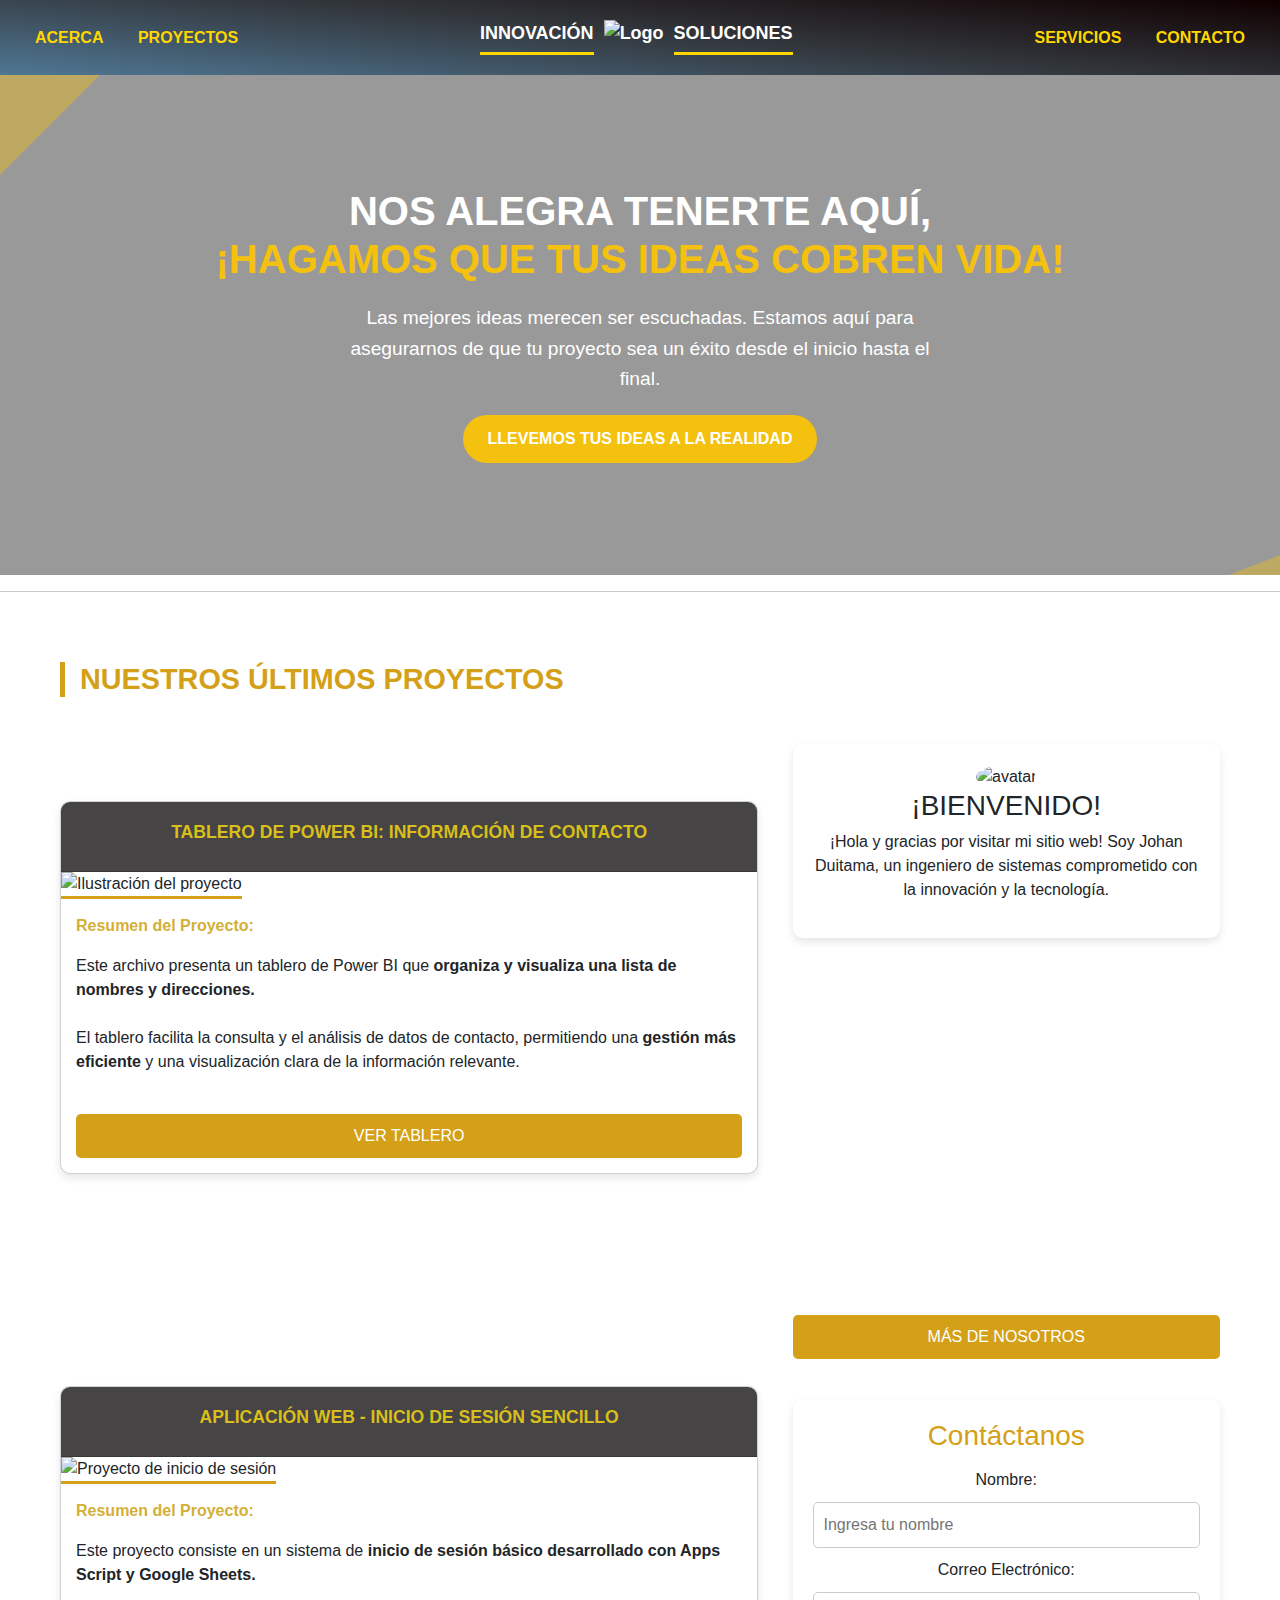
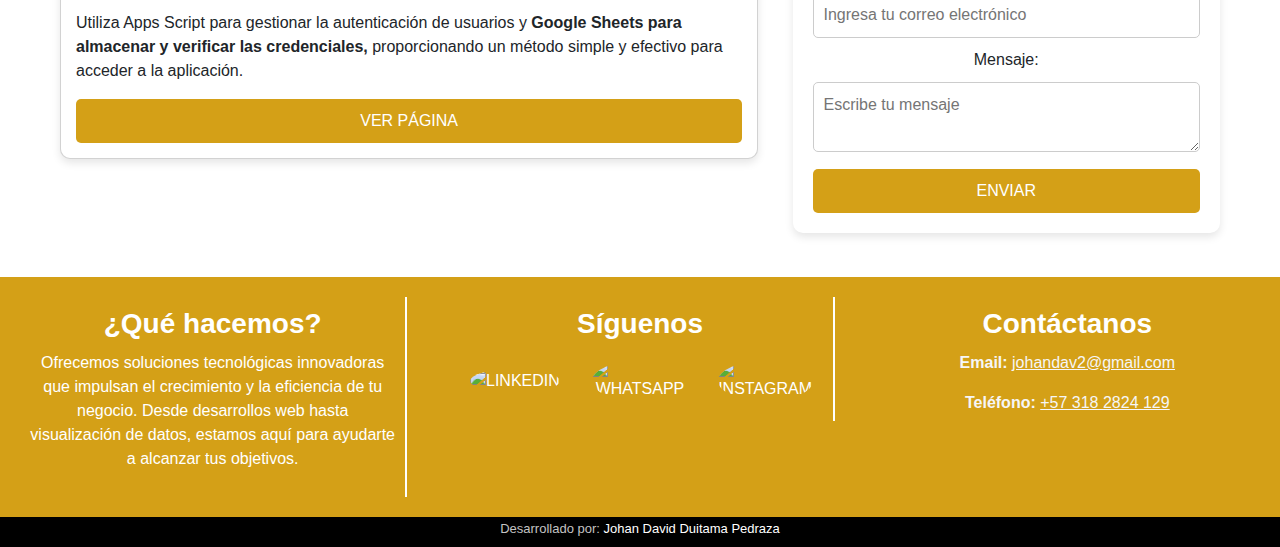
==== index.html @ 5816517e "Update index.html" ====
<!DOCTYPE html>
<html lang="en">
<head>
  <meta charset="UTF-8">
  <link href="https://cdn.jsdelivr.net/npm/bootstrap@5.3.0-alpha1/dist/css/bootstrap.min.css" rel="stylesheet">
<script src="https://cdn.jsdelivr.net/npm/bootstrap@5.3.0-alpha1/dist/js/bootstrap.bundle.min.js"></script>
  <meta name="viewport" content="width=device-width, initial-scale=1.0">
  <title>Home</title>
  <link rel="stylesheet" href="css/style.css">
  <div data-include="barra.html"></div>
  <script src="js/include.js"></script>
   
</head>
<body style="background-image: url('https://lh3.googleusercontent.com/d/1yUxpy_jwrIPsBIC0l4jZzSTV3zMsfBp3=w1000');">
  <div class="banner">
    <div class="banner-overlay">
      <div class="banner-content">
        <h1>
          NOS ALEGRA TENERTE AQUÍ, <br>
          <span>¡HAGAMOS QUE TUS IDEAS COBREN VIDA!</span>
        </h1>
        <p>Las mejores ideas merecen ser escuchadas. Estamos aquí para asegurarnos de que tu proyecto sea un éxito desde el inicio hasta el final.</p>
        <a href="#contact" class="cta-button">Llevemos tus ideas a la realidad</a>
      </div>
    </div>
  </div>
  <hr><br>
        <div class="content-container">
            <!-- Tarjetas de proyectos -->
            <div class="projects-container">
              <div class="section-title">
            <h2>NUESTROS ÚLTIMOS PROYECTOS</h2>
        </div>
                <!-- Primera tarjeta -->
                <div class="card">
                    <div class="card-header" >
                        <h3 style="font-size: 1.1rem; font-weight: 700">TABLERO DE POWER BI: Información de Contacto</h3>
                    </div>
                  <div class="card-image">
                        <img src="https://lh3.googleusercontent.com/d/1F6xA692buQP2suJYj05FmIraG1LavF7g" alt="Ilustración del proyecto">
                    </div>
                    <div class="card-body">
                        <p style="color: #d4af37;"><strong>Resumen del Proyecto:</strong></p>
                        <p>
                            Este archivo presenta un tablero de Power BI que
                  <strong> organiza y visualiza una lista de nombres y direcciones.</strong><br><br>
                       El tablero facilita la consulta y el análisis de datos de contacto, permitiendo una
                  <strong>gestión más eficiente</strong> y una visualización clara de la información relevante.<br><br>
                        </p>
                        <button>Ver tablero</button>
                    </div>
                </div><br>
                <!-- Segunda tarjeta -->
                <div class="card">
                    <div class="card-header">
                        <h3 style="font-size: 1.1rem; font-weight: 700">APLICACIÓN WEB - INICIO DE SESIÓN SENCILLO</h3>
                    </div>
                  <div class="card-image">
                        <img src="https://lh3.googleusercontent.com/d/1y0RFbzNSNemW6zxObgn59GOsygUxn7Wi" alt="Proyecto de inicio de sesión">
                    </div>
                    <div class="card-body">
                        <p style="color: #d4af37;"><strong>Resumen del Proyecto:</strong></p>
                        <p>
                            Este proyecto consiste en un sistema de
                  <strong>inicio de sesión básico desarrollado con Apps Script y Google Sheets.</strong> <br><br>
                      Utiliza Apps Script para gestionar la autenticación de usuarios y
                  <strong>Google Sheets para almacenar y verificar las credenciales,</strong> proporcionando un método
                  simple y efectivo para acceder a la aplicación.
                        </p>
                        <button>Ver página</button>
                    </div>
                </div>
            </div>

            <!-- Sección de bienvenida y video -->
          
            <div class="media-container">
              <br><br><br>
                <div class="welcome">
                  <img src="https://drive.google.com/thumbnail?id=1zCVaD3cyQrwqjMhh7ZZU_AqfDfAitEMU" class="rounded-circle img-fluid"
            alt="avatar"><br>
                    <h3>¡BIENVENIDO!</h3>
                    <p>
                        ¡Hola y gracias por visitar mi sitio web! Soy Johan Duitama, un ingeniero de sistemas comprometido con la innovación y la tecnología.
                    </p>
                </div>
                <div class="video">
                    <iframe src="https://www.youtube.com/embed/tu-video" frameborder="0" allowfullscreen></iframe>
                    <button>Más de nosotros</button>
                </div>
              <div class="contact-form">
    <h3>Contáctanos</h3>
    <form>
        <label for="name">Nombre:</label>
        <input type="text" id="name" name="name" placeholder="Ingresa tu nombre">
        
        <label for="email">Correo Electrónico:</label>
        <input type="email" id="email" name="email" placeholder="Ingresa tu correo electrónico">
        
        <label for="message">Mensaje:</label>
        <textarea id="message" name="message" placeholder="Escribe tu mensaje"></textarea>
        
        <button type="submit">Enviar</button>
    </form>
</div>

            </div>
        </div>
    </section>
<script src="https://code.jquery.com/jquery-3.5.1.slim.min.js"></script>
<script src="https://cdn.jsdelivr.net/npm/@popperjs/core@2.9.2/dist/umd/popper.min.js"></script>
<script src="https://stackpath.bootstrapcdn.com/bootstrap/4.5.2/js/bootstrap.min.js"></script>
<script src="https://stackpath.bootstrapcdn.com/bootstrap/5.3.0/js/bootstrap.bundle.min.js"></script>
<script type="text/javascript" src="https://cdnjs.cloudflare.com/ajax/libs/mdb-ui-kit/6.0.0/mdb.min.js"></script>
<br><div data-include="footer.html"></div>
<script src="js/include.js"></script>  
</body>
<style>
body {
  margin: 0;
  font-family: Arial, sans-serif;
  background-position: center;
  background-repeat: no-repeat;
  background-size: cover;
}

  .banner {
  position: relative;
  height: 500px;
  background: linear-gradient(rgba(0, 0, 0, 0.4), rgba(0, 0, 0, 0.4)), 
              url('https://lh3.googleusercontent.com/d/1TBzUfi-WUexUYjb9cb_vyinbn6tvQz3D=w1000') no-repeat center center/cover;
  display: flex;
  justify-content: center;
  align-items: center;
  overflow: hidden;
}

  .banner::before, 
.banner::after {
  content: '';
  position: absolute;
  background: rgba(244, 193, 15, 0.4); /* Yellow with 40% transparency */
  z-index: 1;
}

/* Left triangle */
.banner::before {
  clip-path: polygon(0 0, 100px 0, 0 100px); /* Creates the left triangle */
  width: 100px;
  height: 100px;
  top: 0;
  left: 0;
}

/* Bottom triangle */
.banner::after {
  clip-path: polygon(100% 100%, 100% 80%, 80% 100%); /* Creates the bottom triangle */
  width: 20%;
  height: 20%;
  bottom: 0;
  right: 0;
}
  

</style>
  
</html>
---- css/style.css ----
<style>
 /* Banner Index*/       
/* Banner Index*/  
/* Banner Index*/  
.banner-overlay {
  background: rgba(0, 0, 0, 1.0); 
  width: 100%;
  height: 100%;
  display: flex;
  justify-content: center;
  align-items: center;
  z-index: 2; 
}

.banner-content {
  text-align: center; 
  color: white;
  animation: fadeIn 1.5s ease-in-out; 
  padding: 20px;
  display: flex; 
  flex-direction: column; 
  justify-content: center; 
  align-items: center; 
  z-index: 3; 
}

.banner-content h1 {
  font-size: 2.5rem;
  font-weight: bold;
  margin-bottom: 20px;
  line-height: 1.2;
}

.banner-content h1 span {
  color: #f4c10f; 
}

.banner-content p {
  font-size: 1.2rem;
  margin: 0 auto; 
  max-width: 600px; 
  line-height: 1.6;
}

.cta-button {
  display: inline-block;
  background: #f4c10f; 
  color: white;
  text-transform: uppercase;
  text-decoration: none;
  font-weight: bold;
  padding: 12px 25px;
  border-radius: 30px;
  transition: background 0.3s ease, transform 0.3s ease;
  margin-top: 20px;
}

.cta-button:hover {
  background: #e0a70d;
  transform: scale(1.1); /* Slightly enlarge on hover */
}

/* Animation */
@keyframes fadeIn {
  from {
    opacity: 0;
    transform: translateY(20px);
  }
  to {
    opacity: 1;
    transform: translateY(0);
  }
}

/* Responsive styles */
@media (max-width: 768px) {
  .banner-content h1 {
    font-size: 2rem; /* Adjust heading size for smaller screens */
  }

  .banner-content p {
    font-size: 1rem; /* Adjust paragraph size */
    max-width: 90%; /* Allow more space on small screens */
  }

  .cta-button {
    padding: 10px 20px;
    font-size: 0.9rem;
  }
}
/* Barra de navegacion*/  
/* Barra de navegacion*/ 
/* Barra de navegacion*/ 
body .navbar {
    display: flex;
    justify-content: space-between;
    align-items: center;
    background-image: linear-gradient(5deg, #4f7794 0, #343a40 50%, #100000 100%);
    color: #ffd700;
    padding: 20px 20px;
}

.nav-left a,
.nav-right a {
    text-decoration: none;
    color: #ffd700;
    margin: 0 15px;
    font-weight: 600;
    transition: color 0.3s;
    font-size: 16px;
}

.nav-left a:hover,
.nav-right a:hover {
    color: #fff;
}

.nav-center {
    display: flex;
    align-items: center;
    justify-content: center;
    gap: 10px;
    position: relative;
}

.center-link {
    text-decoration: none;
    display: flex;
    align-items: center;
    gap: 10px;
    color: #fff; /* Cambia las letras a blanco */
    font-size: 18px;
    font-weight: bold;
    transition: color 0.3s;
}

.center-link:hover {
    color: #ffd700;
}

.nav-center .logo {
    height: 35px;
}

.center-link span::after {
    content: "";
    display: block;
    width: 100%;
    height: 3px;
    background-color: #ffd700;
    margin-top: 5px; /* Espaciado entre texto y línea */
}

@media (max-width: 768px) {
    .navbar {
        flex-direction: column;
        text-align: center;
    }

    .nav-left, .nav-right {
        margin: 10px 0;
    }
}

/* Index content*/
/* Index content*/
/* Index content*/

.section-title {
    margin: 10px 0; /* Márgenes superiores e inferiores */
    width: 100%; /* Asegura que ocupe todo el ancho del contenedor */
    text-align: left;
    padding-left: 0px; /* Alinea el texto con las tarjetas */
}

.section-title h2 {
    font-size: 1.8rem;
    color: #d4a017;
    margin: 0;
    border-left: 5px solid #d4a017; /* Línea decorativa alineada */
    padding-left: 15px; /* Ajusta espacio entre el texto y la línea */
    font-weight: 700;
}

/* Contenedor principal */
.content-container {
    display: flex;
    flex-wrap: wrap;
    justify-content: space-between;
    gap: 20px;
    max-width: 1200px;
    margin: 0 auto;
    padding: 20px;
}

/* Contenedor de proyectos */
.projects-container {
    display: flex;
    flex-wrap: wrap;
    gap: 20px;
    flex: 2;
    align-items: center; /* Centra las tarjetas horizontalmente */
}

/* Tarjetas de proyecto */
.card {
    background: #fff;
    border-radius: 10px;
    box-shadow: 0 4px 8px rgba(0, 0, 0, 0.1);
    overflow: hidden;
    display: flex;
    flex-direction: column;
    max-width: 98%; /* Reduce el ancho de las tarjetas */
}

.card-image img {
    width: 100%;
    height: auto;
    border-bottom: 3px solid #d4a017;
}

.card-header {
    background: #464444;
    color: #d9bf1b;
    text-align: center;
    padding: 20px;
    text-transform: uppercase;
}

.card-body {
    padding: 15px;
    flex-grow: 1;
}

button {
    background: #d4a017;
    color: #fff;
    border: none;
    border-radius: 5px;
    padding: 10px;
    cursor: pointer;
    text-transform: uppercase;
    width: 100%;
}

button:hover {
    background: #b38414;
}

/* Contenedor multimedia */
.media-container {
    display: flex;
    flex-direction: column;
    gap: 20px;
    flex: 1.2;
}

.video iframe {
    width: 100%;
    height: 200px;
    border: none;
}

.welcome {
    background: #fff;
    padding: 20px;
    border-radius: 10px;
    text-align: center;
    box-shadow: 0 4px 8px rgba(0, 0, 0, 0.1);
}

/* Responsive */
@media (min-width: 768px) {
    .content-container {
        flex-wrap: nowrap;
    }

    .projects-container {
        align-items: flex-start;
    }

    .video iframe {
        height: 350px;
    }
}

.contact-form {
    background: #fff;
    padding: 20px;
    border-radius: 10px;
    box-shadow: 0 4px 8px rgba(0, 0, 0, 0.1);
    text-align: center;
    margin-top: 20px;
}

.contact-form h3 {
    margin-bottom: 15px;
    color: #d4a017;
}

.contact-form input, 
.contact-form textarea {
    width: 100%;
    padding: 10px;
    margin: 10px 0;
    border: 1px solid #ccc;
    border-radius: 5px;
}

.contact-form button {
    background: #d4a017;
    color: #fff;
    padding: 10px 20px;
    border: none;
    border-radius: 5px;
    cursor: pointer;
}

.contact-form button:hover {
    background: #b38414;
}

/*FOTTER*/
/*FOTTER*/
/*FOTTER*/
.footer {
    background-color: #d4a017;
    color: #fff;
    padding: 20px;
    text-align: center;
}

.footer-container {
    display: flex;
    flex-wrap: wrap;
    justify-content: space-around;
    align-items: flex-start;
    gap: 20px;
}

.footer-section {
    flex: 1;
    min-width: 250px;
    padding: 10px;
    text-align: center; /* Centrado para pantallas pequeñas */
    position: relative;
}

/* Líneas divisoras */
.footer-section:not(:last-child) {
    border-right: 2px solid #fff; /* Línea divisora */
}

.footer-section:nth-child(2) {
    border-right: 2px solid #fff; /* Línea divisora central */
}

/* Quitar líneas divisoras en pantallas pequeñas */
@media (max-width: 768px) {
    .footer-section {
        border-right: none;
    }
}

.footer-section h3 {
    margin-bottom: 10px;
    font-weight: bold;
}

.social-icons {
    display: flex;
    justify-content: center;
    gap: 10px;
}

.social-button {
    background: none;
    border: none;
    cursor: pointer;
}

.social-button img {
    width: 40px;
    height: 40px;
    border-radius: 50%;
    transition: transform 0.2s;
}

.social-button img:hover {
    transform: scale(1.1);
}

.footer-bottom {
    margin-top: 20px;
    font-size: 0.9rem;
}

.footer-bottom strong {
    color: #000;
}
/*MODAL*/
/*MODAL*/
/*MODAL*/
.icon-container {
  border-radius: 50%;
  width: 150px;
  height: 150px;
  display: flex;
  align-items: center;
  justify-content: center;
  margin: 0 auto;
}

.modal-content {
  background-color: #fff;
  border-radius: 10px;
  box-shadow: 0 4px 10px rgba(0, 0, 0, 0.1);
}

.modal-title {
  font-weight: bold;
  color: #333;
}

.whatsapp-image {
  width: 90%;
  border-radius: 50%;
}

.btn-instagram {
  background-color: #e4405f;
  color: white;
  border: none;
  padding: 10px 20px;
  border-radius: 5px;
  font-size: 16px;
}

.btn-instagram:hover {
  background-color: #b73148;
  color: #fff;
}
.btn-linkedin {
  background-color: #0077b5;
  color: white;
  border: none;
  padding: 10px 20px;
  border-radius: 5px;
  font-size: 16px;
}

.btn-linkedin:hover {
  background-color: #005f87;
  color: #fff;
}
.btn-whatsapp {
  background-color: #25d366;
  color: white;
  border: none;
  padding: 10px 20px;
  border-radius: 5px;
  font-size: 16px;
}

.btn-whatsapp:hover {
  background-color: #1ebc57;
  color: #fff;
}

  </style>
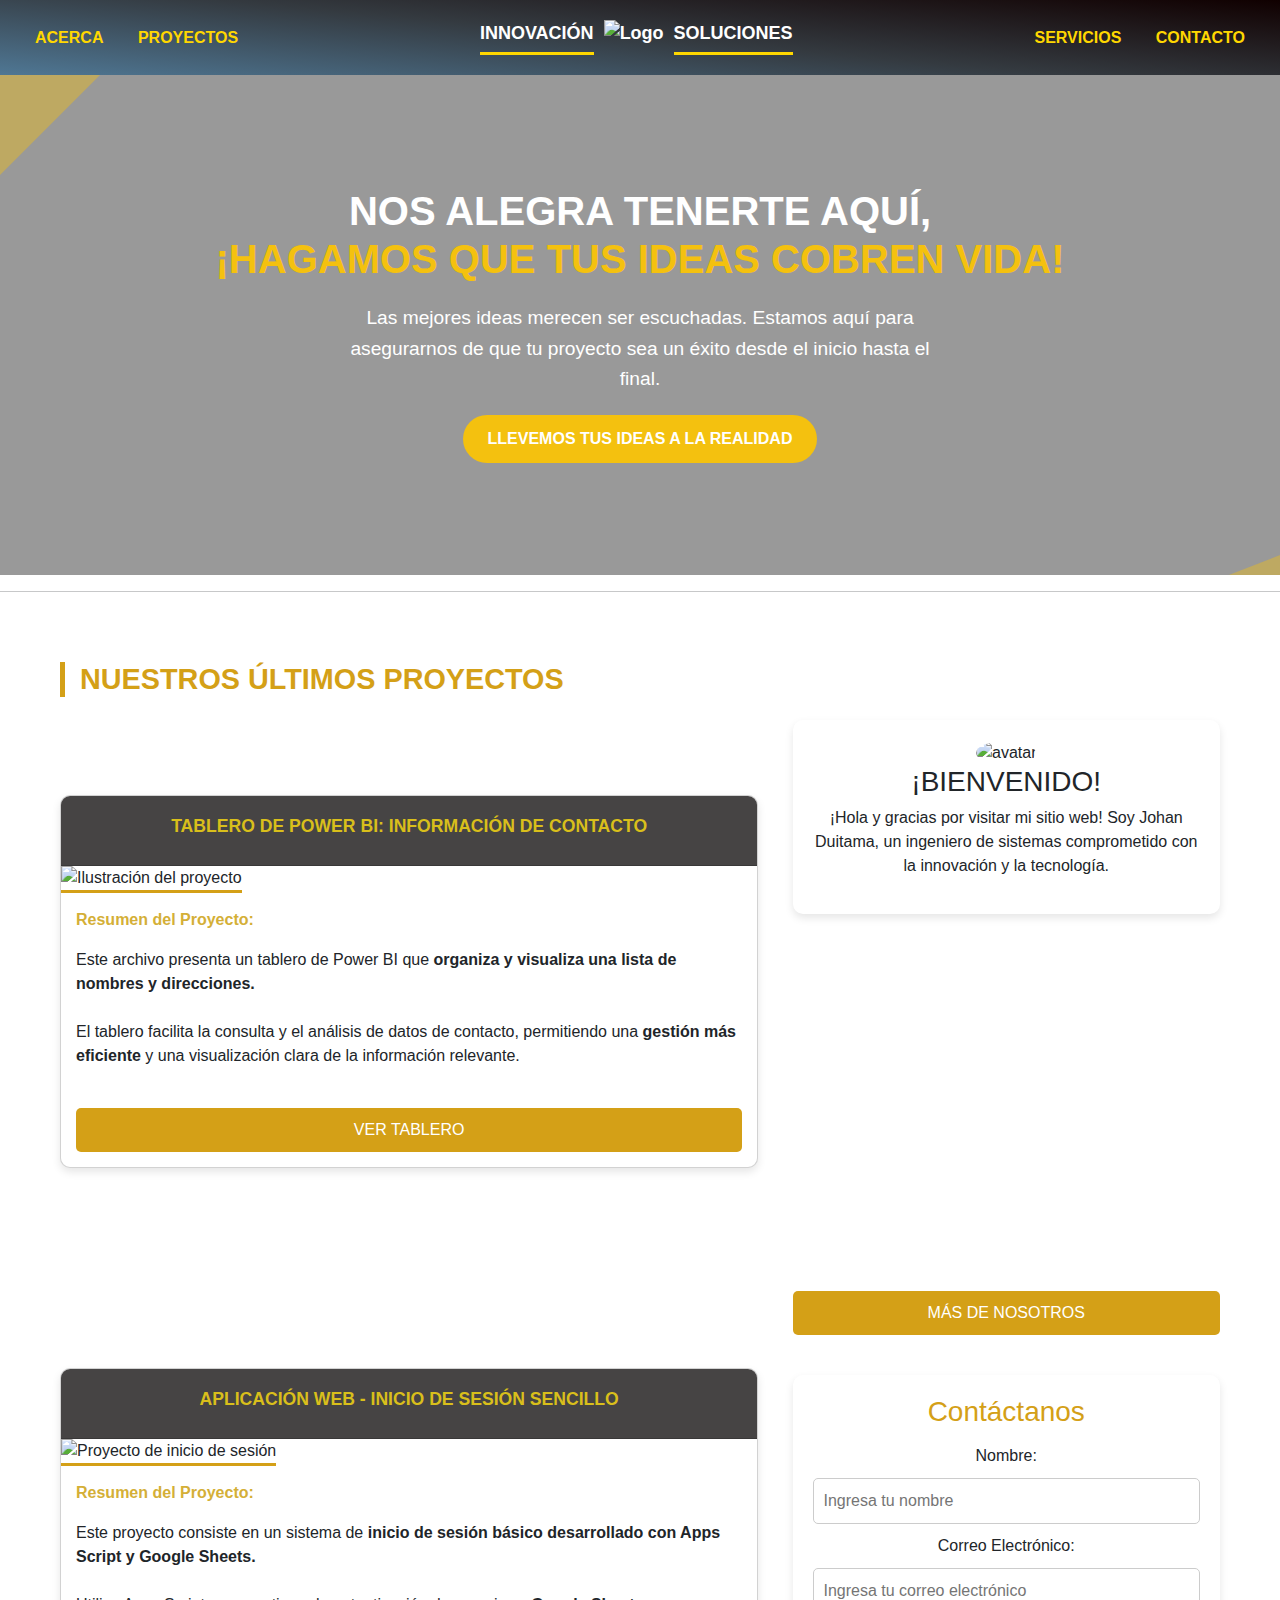
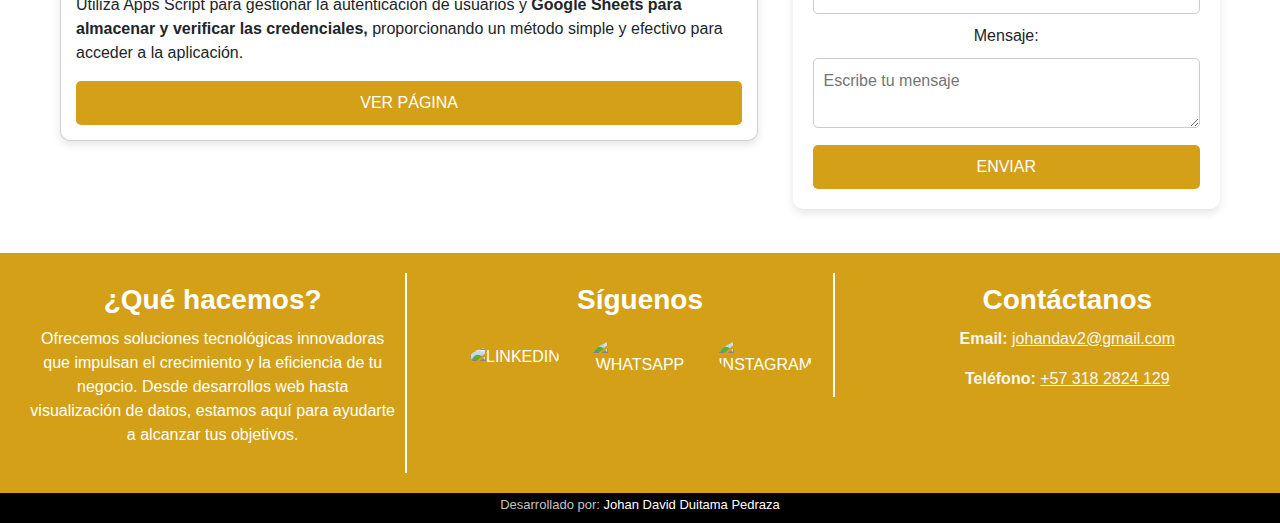
==== commit b4024744: "Update index.html" ====
--- a/index.html
+++ b/index.html
@@ -75,7 +75,7 @@
             <!-- Sección de bienvenida y video -->
           
             <div class="media-container">
-              <br><br><br>
+              <br><br>
                 <div class="welcome">
                   <img src="https://drive.google.com/thumbnail?id=1zCVaD3cyQrwqjMhh7ZZU_AqfDfAitEMU" class="rounded-circle img-fluid"
             alt="avatar"><br>
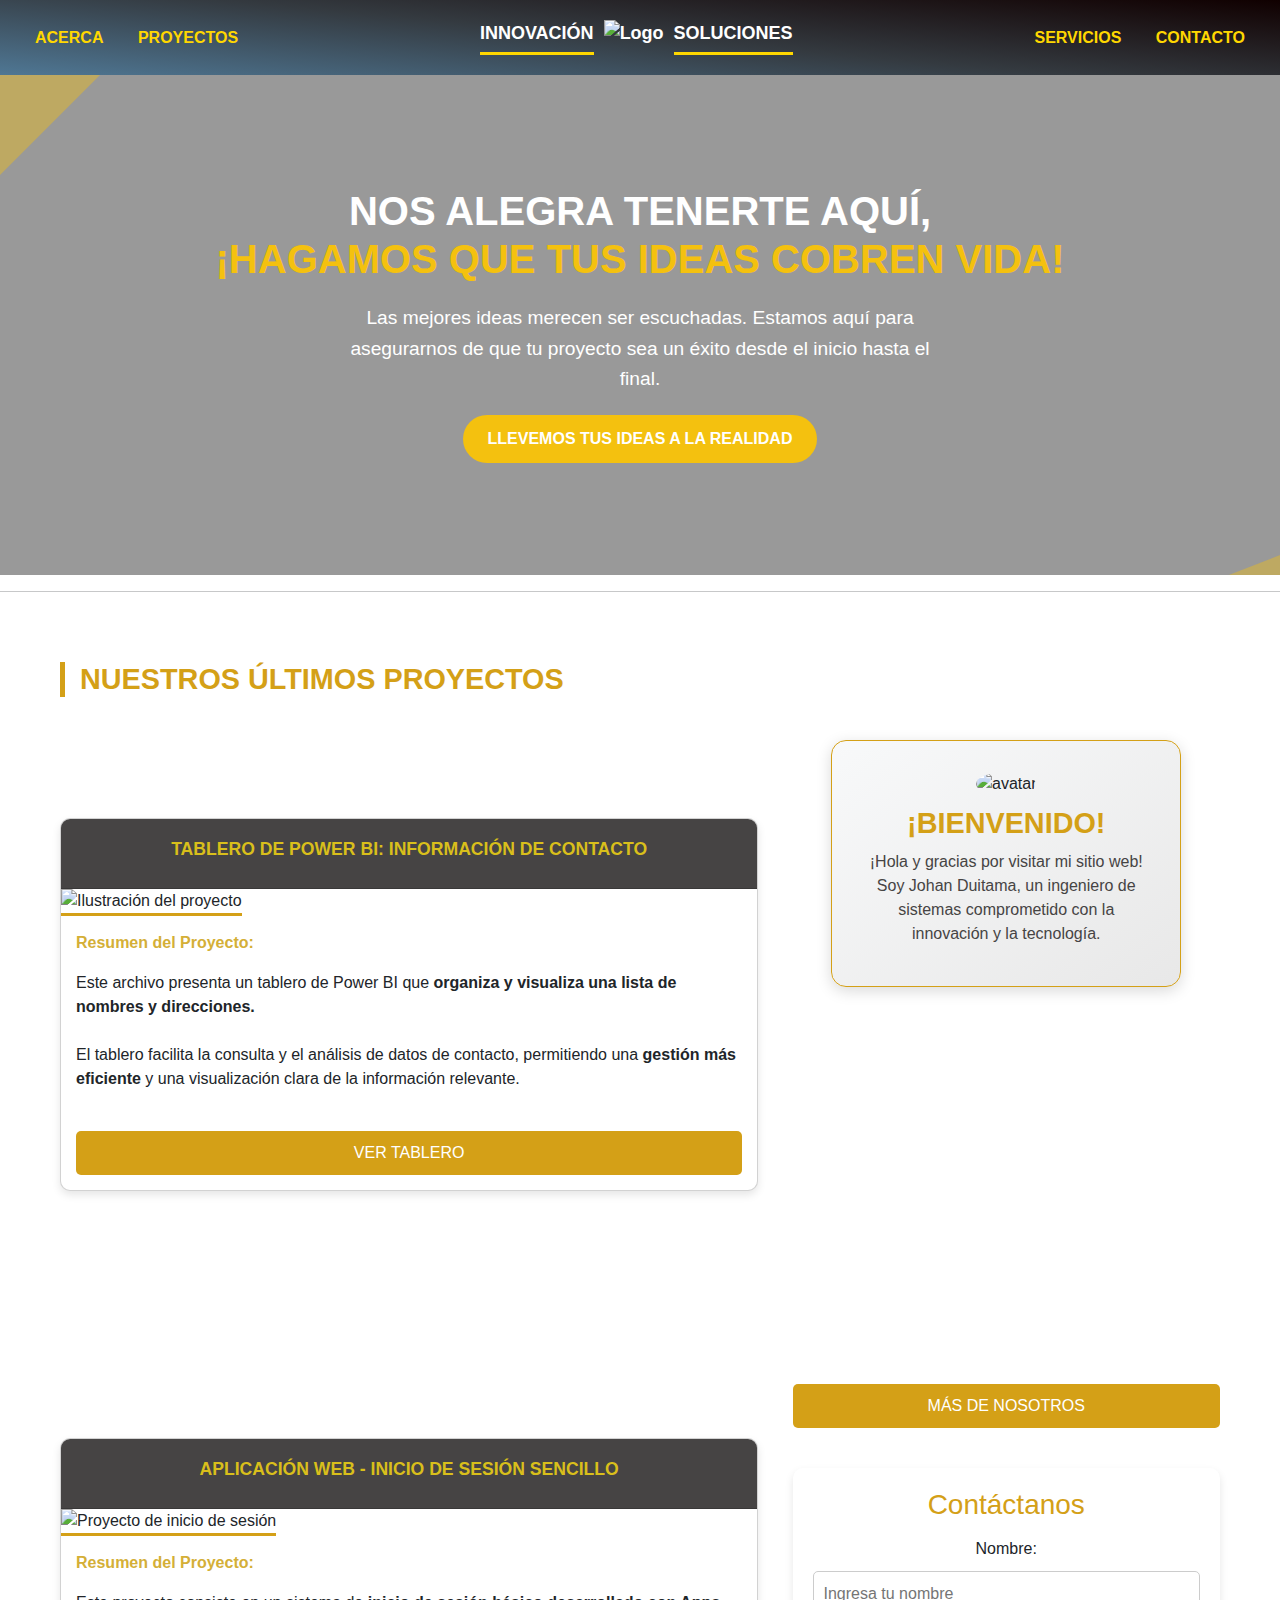
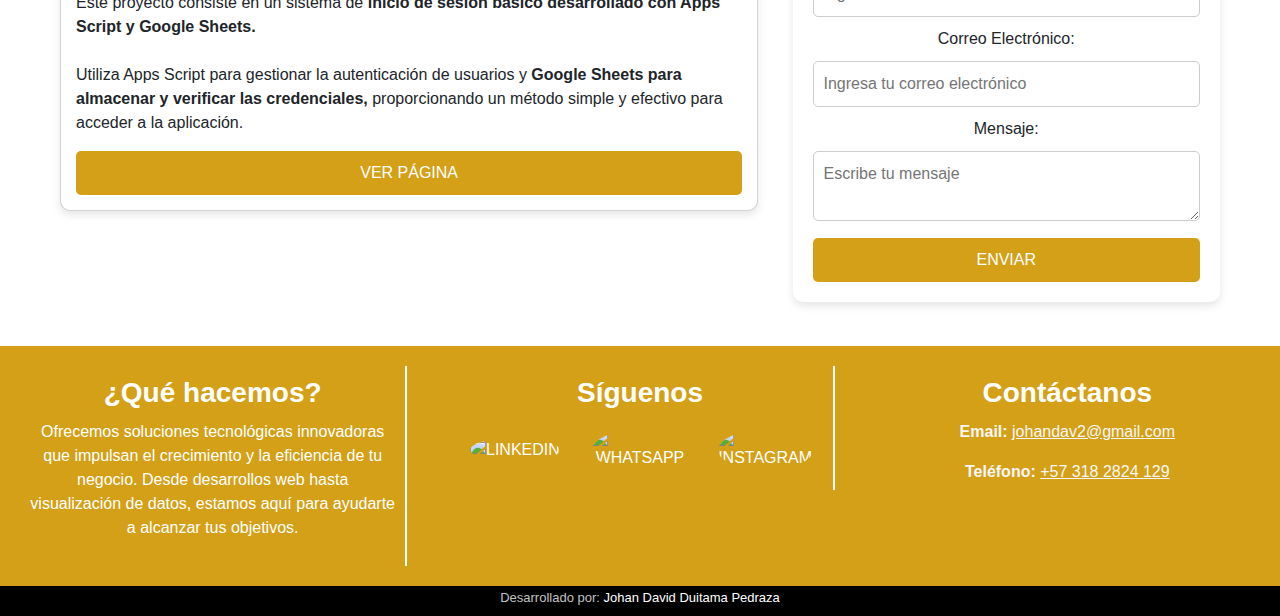
==== commit 80a4c3c0: "Update index.html" ====
--- a/index.html
+++ b/index.html
@@ -85,12 +85,12 @@
                     </p>
                 </div>
                 <div class="video">
-                    <iframe src="https://www.youtube.com/embed/tu-video" frameborder="0" allowfullscreen></iframe>
+                    <iframe src="https://youtu.be/XhkBF5qywOk" frameborder="0" allowfullscreen></iframe>
                     <button>Más de nosotros</button>
                 </div>
               <div class="contact-form">
     <h3>Contáctanos</h3>
-    <form>
+    <form id="miFormulario">
         <label for="name">Nombre:</label>
         <input type="text" id="name" name="name" placeholder="Ingresa tu nombre">
         
@@ -114,6 +114,22 @@
 <script type="text/javascript" src="https://cdnjs.cloudflare.com/ajax/libs/mdb-ui-kit/6.0.0/mdb.min.js"></script>
 <br><div data-include="footer.html"></div>
 <script src="js/include.js"></script>  
+  <script>
+    document.getElementById('miFormulario').addEventListener('submit', function (event) {
+      event.preventDefault();
+
+      const formData = new FormData(event.target);
+      const scriptURL = 'https://script.google.com/macros/s/AKfycby-kuizloz_6xhvDpvyO8SQepeelWD0ONZtobjsfjeroKY-RTqTX8wOd-5Oi0bXiuRsgA/exec';
+
+      fetch(scriptURL, { method: 'POST', body: formData })
+        .then(response => response.text())
+        .then(responseText => {
+          alert('Formulario enviado correctamente');
+          event.target.reset();
+        })
+        .catch(error => console.error('Error al enviar el formulario:', error));
+    });
+  </script>
 </body>
 <style>
 body {
--- a/css/style.css
+++ b/css/style.css
@@ -262,12 +262,39 @@
 }
 
 .welcome {
-    background: #fff;
-    padding: 20px;
-    border-radius: 10px;
+    background: linear-gradient(145deg, #f8f9fa, #e8e8e8); /* Fondo con gradiente sutil */
+    padding: 30px;
+    border-radius: 15px;
     text-align: center;
-    box-shadow: 0 4px 8px rgba(0, 0, 0, 0.1);
-}
+    box-shadow: 0 4px 15px rgba(0, 0, 0, 0.15); /* Sombra más suave */
+    max-width: 350px; /* Ancho fijo para que no se extienda demasiado */
+    margin: 20px auto; /* Centrar horizontalmente */
+    border: 1px solid #d4a017; /* Borde decorativo */
+}
+
+.welcome-img {
+    width: 150px; /* Tamaño fijo para la imagen */
+    height: 150px;
+    border: 3px solid #d4a017; /* Añade un borde dorado alrededor de la imagen */
+    padding: 5px; /* Espaciado dentro del borde */
+    margin-bottom: 15px;
+}
+
+.welcome h3 {
+    color: #d4a017; /* Color dorado para el título */
+    font-size: 1.8rem;
+    margin: 10px 0;
+    text-transform: uppercase;
+    font-weight: bold;
+}
+
+.welcome p {
+    font-size: 1rem;
+    color: #464444; /* Color oscuro suave para el texto */
+    line-height: 1.5;
+    margin: 10px 0;
+}
+
 
 /* Responsive */
 @media (min-width: 768px) {
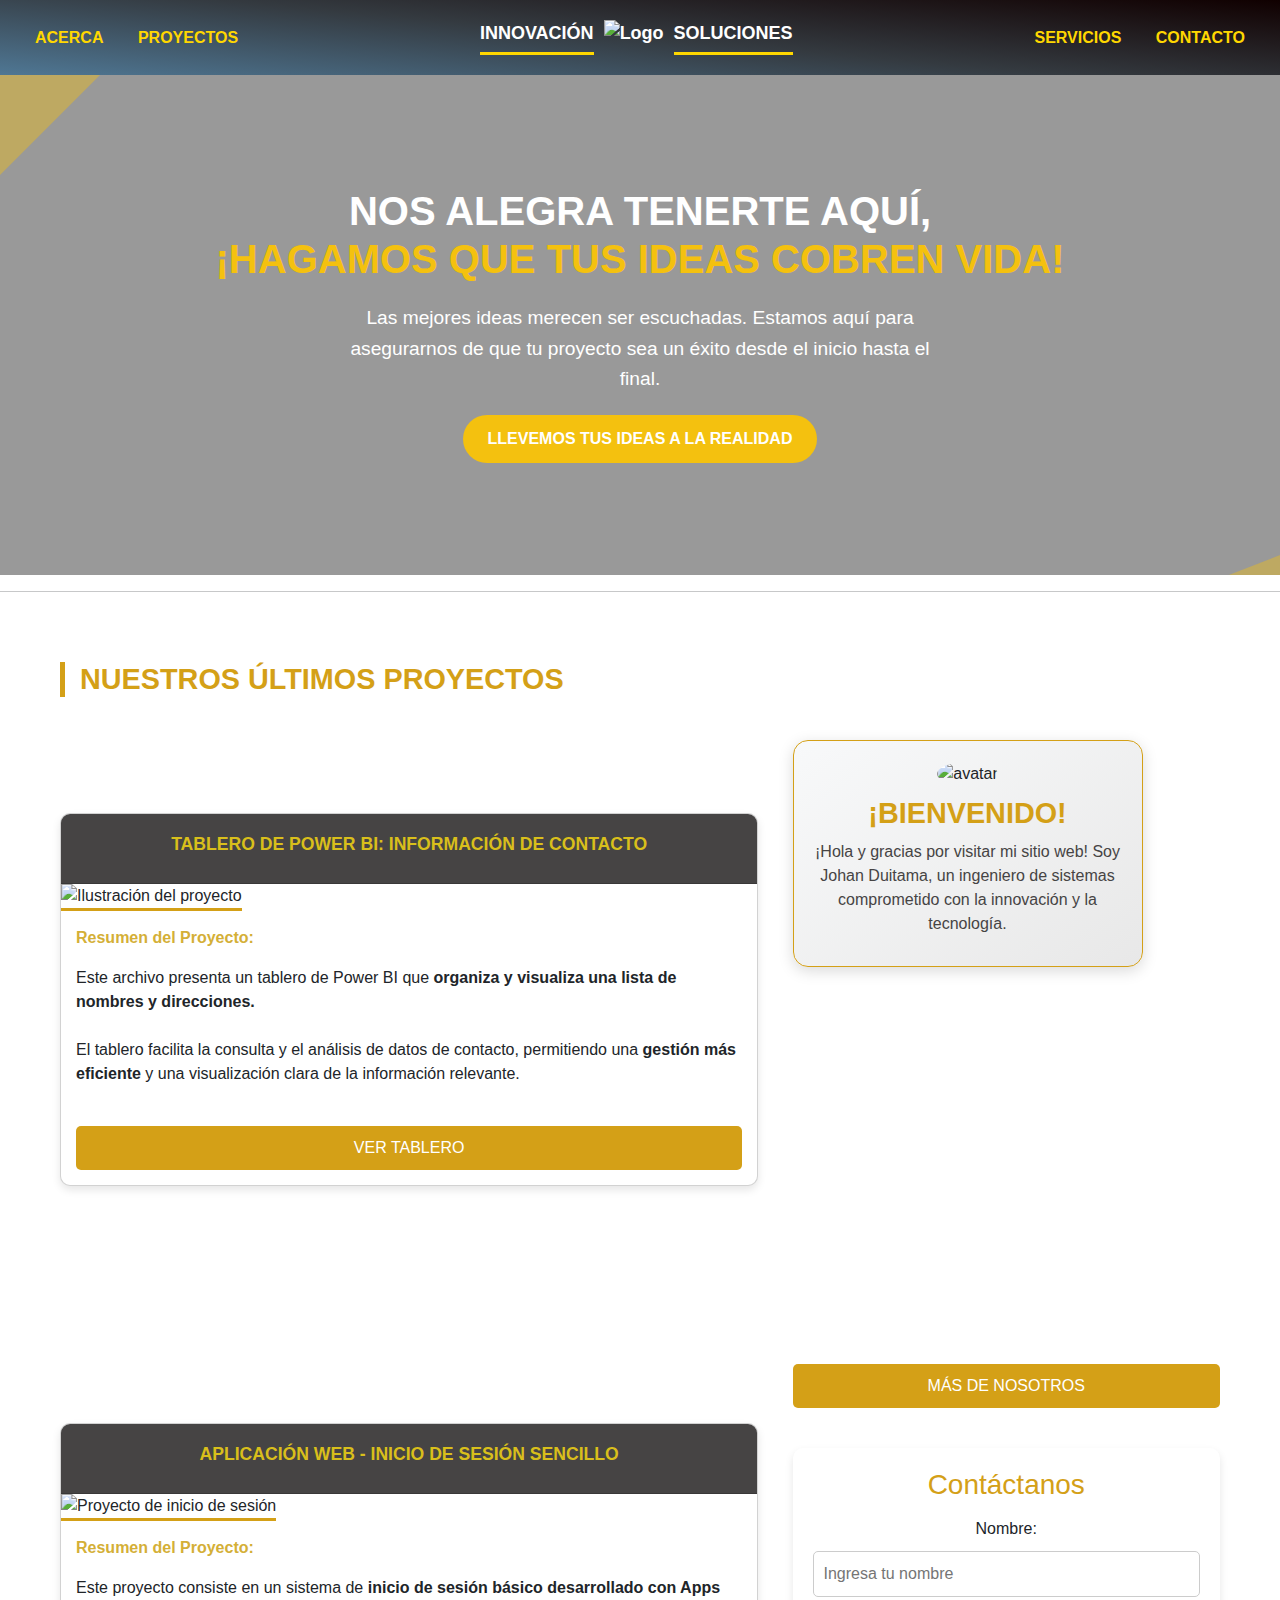
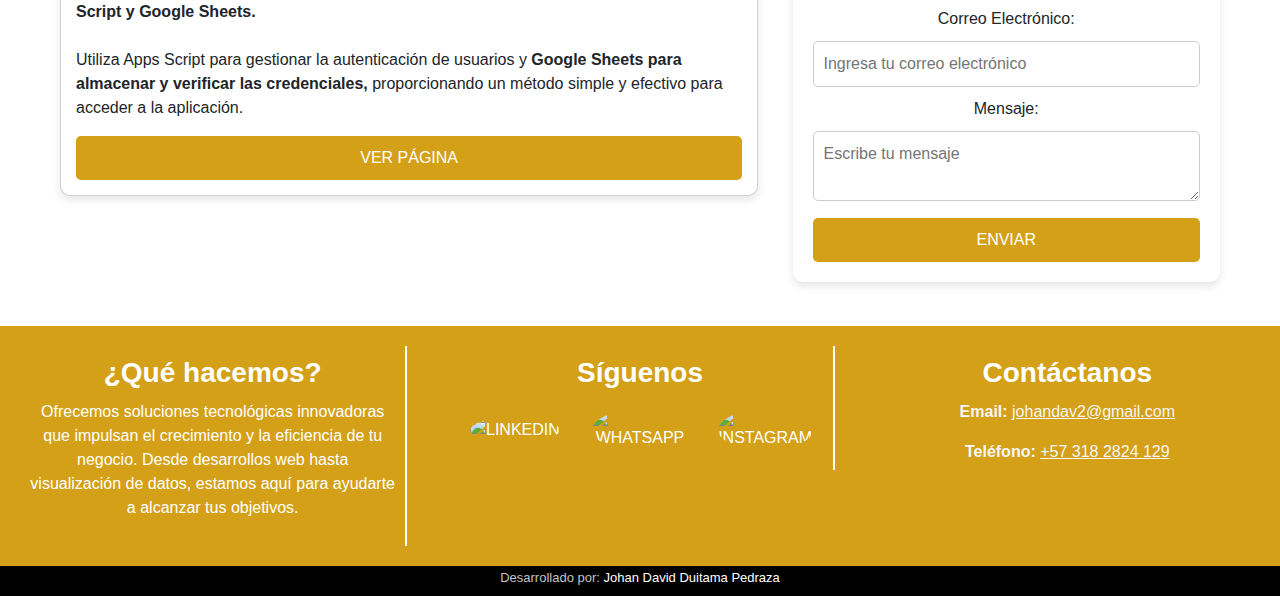
==== commit 168bd594: "Update index.html" ====
--- a/index.html
+++ b/index.html
@@ -85,7 +85,7 @@
                     </p>
                 </div>
                 <div class="video">
-                    <iframe src="https://youtu.be/XhkBF5qywOk" frameborder="0" allowfullscreen></iframe>
+                    <iframe src="https://www.youtube.com/watch?v=XhkBF5qywOk" frameborder="0" allowfullscreen></iframe>
                     <button>Más de nosotros</button>
                 </div>
               <div class="contact-form">
--- a/css/style.css
+++ b/css/style.css
@@ -272,10 +272,20 @@
     border: 1px solid #d4a017; /* Borde decorativo */
 }
 
+.welcome {
+    background: linear-gradient(145deg, #f8f9fa, #e8e8e8); /* Fondo con gradiente sutil */
+    padding: 20px;
+    border-radius: 15px; /* Bordes redondeados */
+    text-align: center;
+    box-shadow: 0 4px 15px rgba(0, 0, 0, 0.15); /* Sombra más suave */
+    margin: 20px 0; /* Espaciado vertical */
+    border: 1px solid #d4a017; /* Borde decorativo */
+}
+
 .welcome-img {
-    width: 150px; /* Tamaño fijo para la imagen */
-    height: 150px;
-    border: 3px solid #d4a017; /* Añade un borde dorado alrededor de la imagen */
+    width: 120px; /* Tamaño fijo para la imagen */
+    height: 120px;
+    border: 3px solid #d4a017; /* Borde dorado */
     padding: 5px; /* Espaciado dentro del borde */
     margin-bottom: 15px;
 }
@@ -294,7 +304,6 @@
     line-height: 1.5;
     margin: 10px 0;
 }
-
 
 /* Responsive */
 @media (min-width: 768px) {
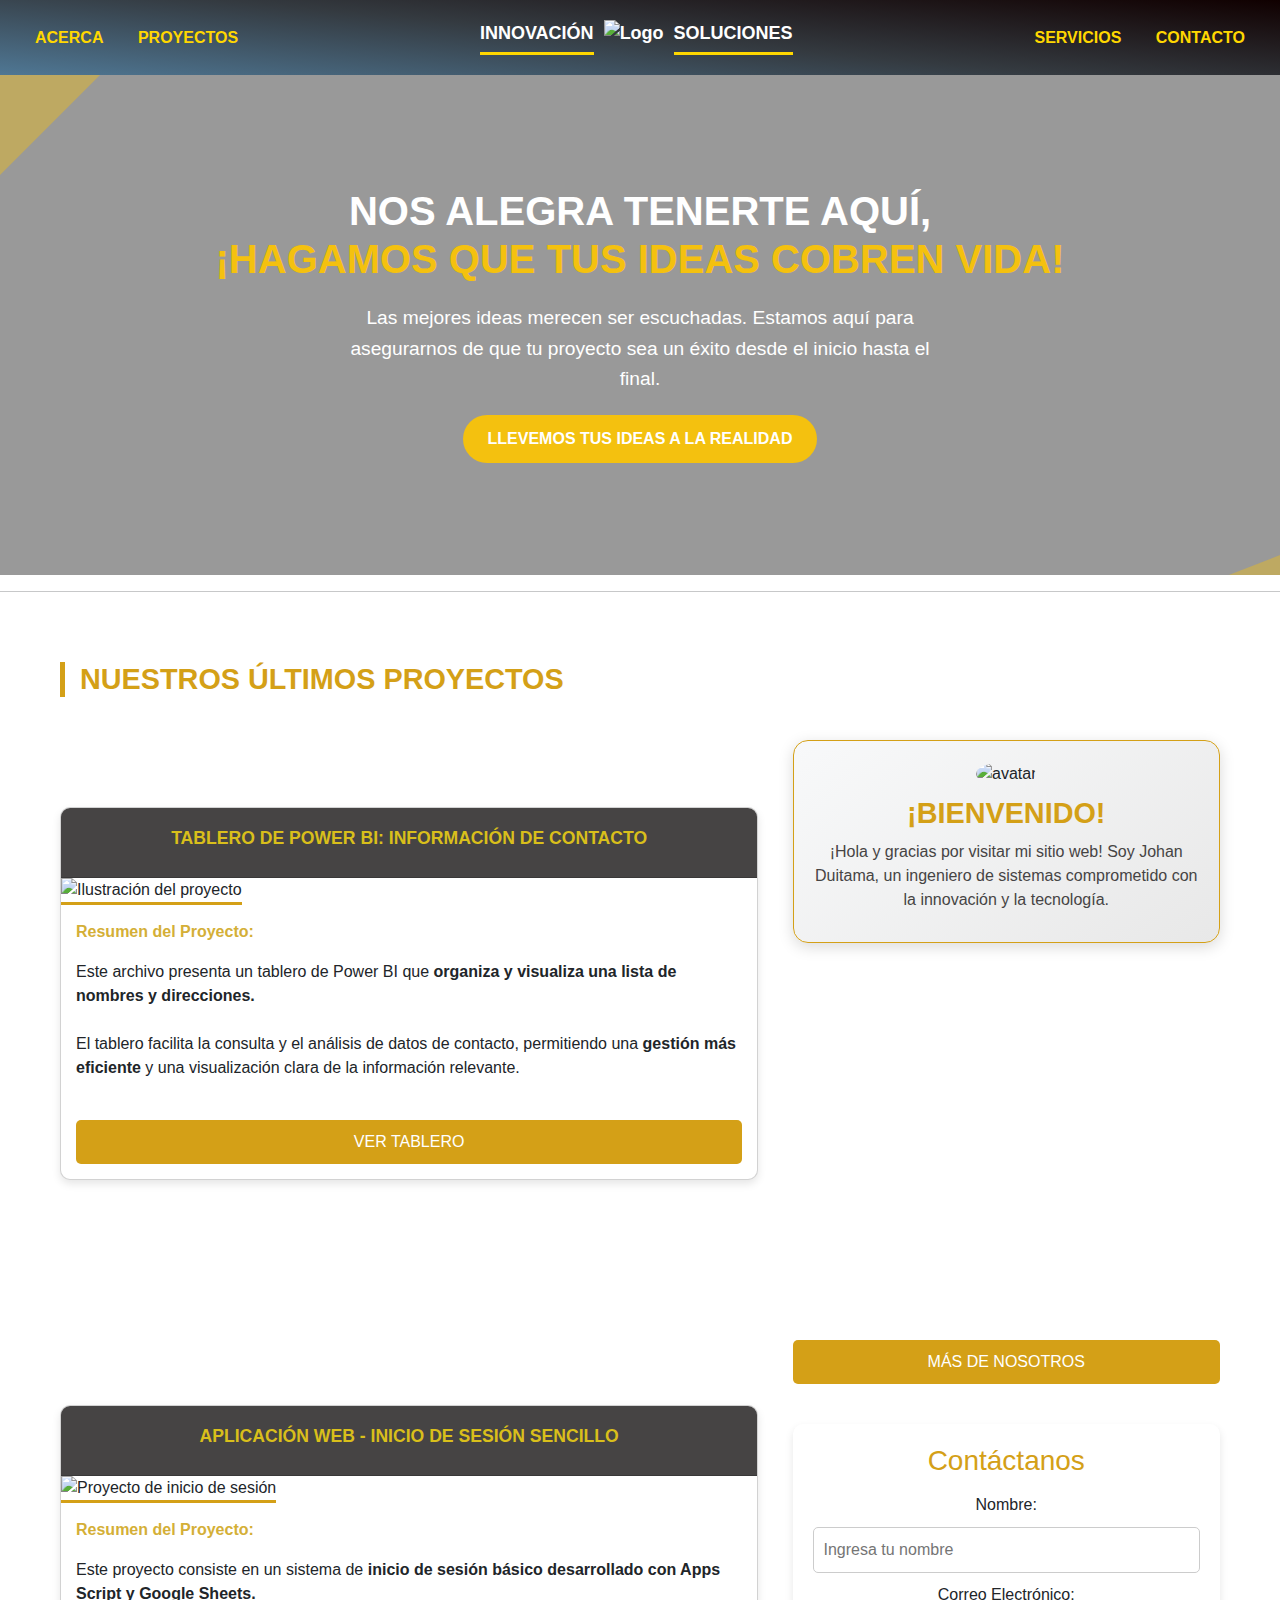
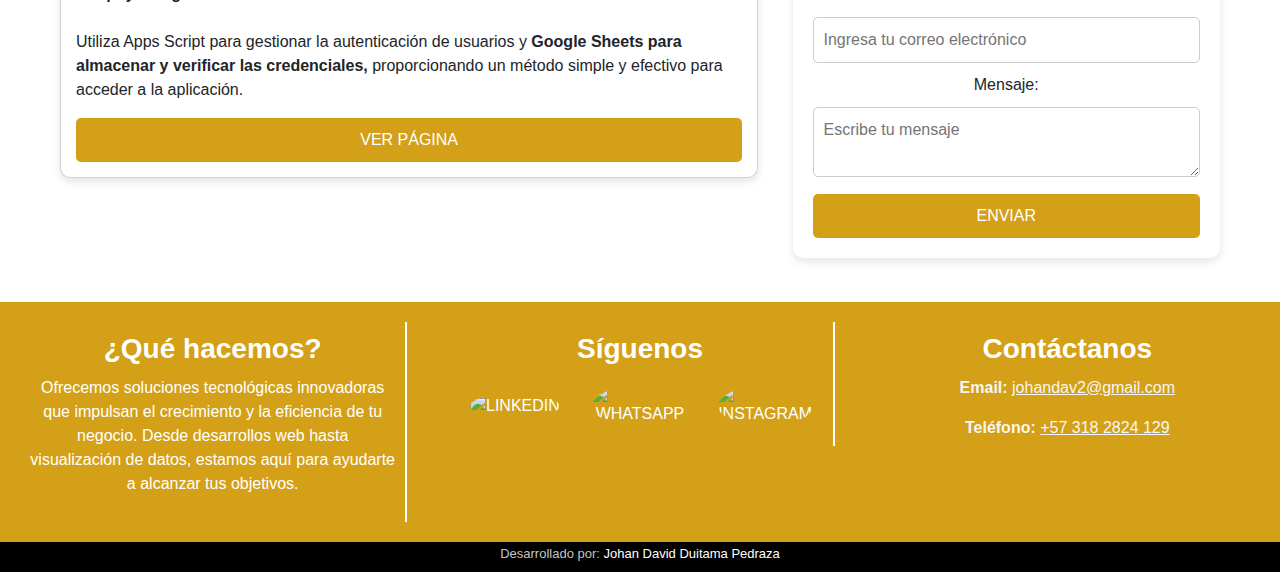
==== commit d5794d0c: "Update index.html" ====
--- a/index.html
+++ b/index.html
@@ -67,7 +67,7 @@
                   <strong>Google Sheets para almacenar y verificar las credenciales,</strong> proporcionando un método
                   simple y efectivo para acceder a la aplicación.
                         </p>
-                        <button>Ver página</button>
+                         <a href="https://script.google.com/macros/s/AKfycbxdzN1yO4-3UR2Fs9_4yeY_-ch-1sVdLePJtzsxyeahtUZB8arco06bmiurkOtw5sTirQ/exec"><button>Ver página</button></a>
                     </div>
                 </div>
             </div>
@@ -85,7 +85,7 @@
                     </p>
                 </div>
                 <div class="video">
-                    <iframe src="https://www.youtube.com/watch?v=XhkBF5qywOk" frameborder="0" allowfullscreen></iframe>
+                    <iframe src="https://drive.google.com/file/d/1Csqm_U564PTRh3hMKv2wCxAmb2gz-gN-/preview" frameborder="0" allowfullscreen></iframe>
                     <button>Más de nosotros</button>
                 </div>
               <div class="contact-form">
--- a/css/style.css
+++ b/css/style.css
@@ -263,17 +263,6 @@
 
 .welcome {
     background: linear-gradient(145deg, #f8f9fa, #e8e8e8); /* Fondo con gradiente sutil */
-    padding: 30px;
-    border-radius: 15px;
-    text-align: center;
-    box-shadow: 0 4px 15px rgba(0, 0, 0, 0.15); /* Sombra más suave */
-    max-width: 350px; /* Ancho fijo para que no se extienda demasiado */
-    margin: 20px auto; /* Centrar horizontalmente */
-    border: 1px solid #d4a017; /* Borde decorativo */
-}
-
-.welcome {
-    background: linear-gradient(145deg, #f8f9fa, #e8e8e8); /* Fondo con gradiente sutil */
     padding: 20px;
     border-radius: 15px; /* Bordes redondeados */
     text-align: center;
@@ -304,6 +293,7 @@
     line-height: 1.5;
     margin: 10px 0;
 }
+
 
 /* Responsive */
 @media (min-width: 768px) {
